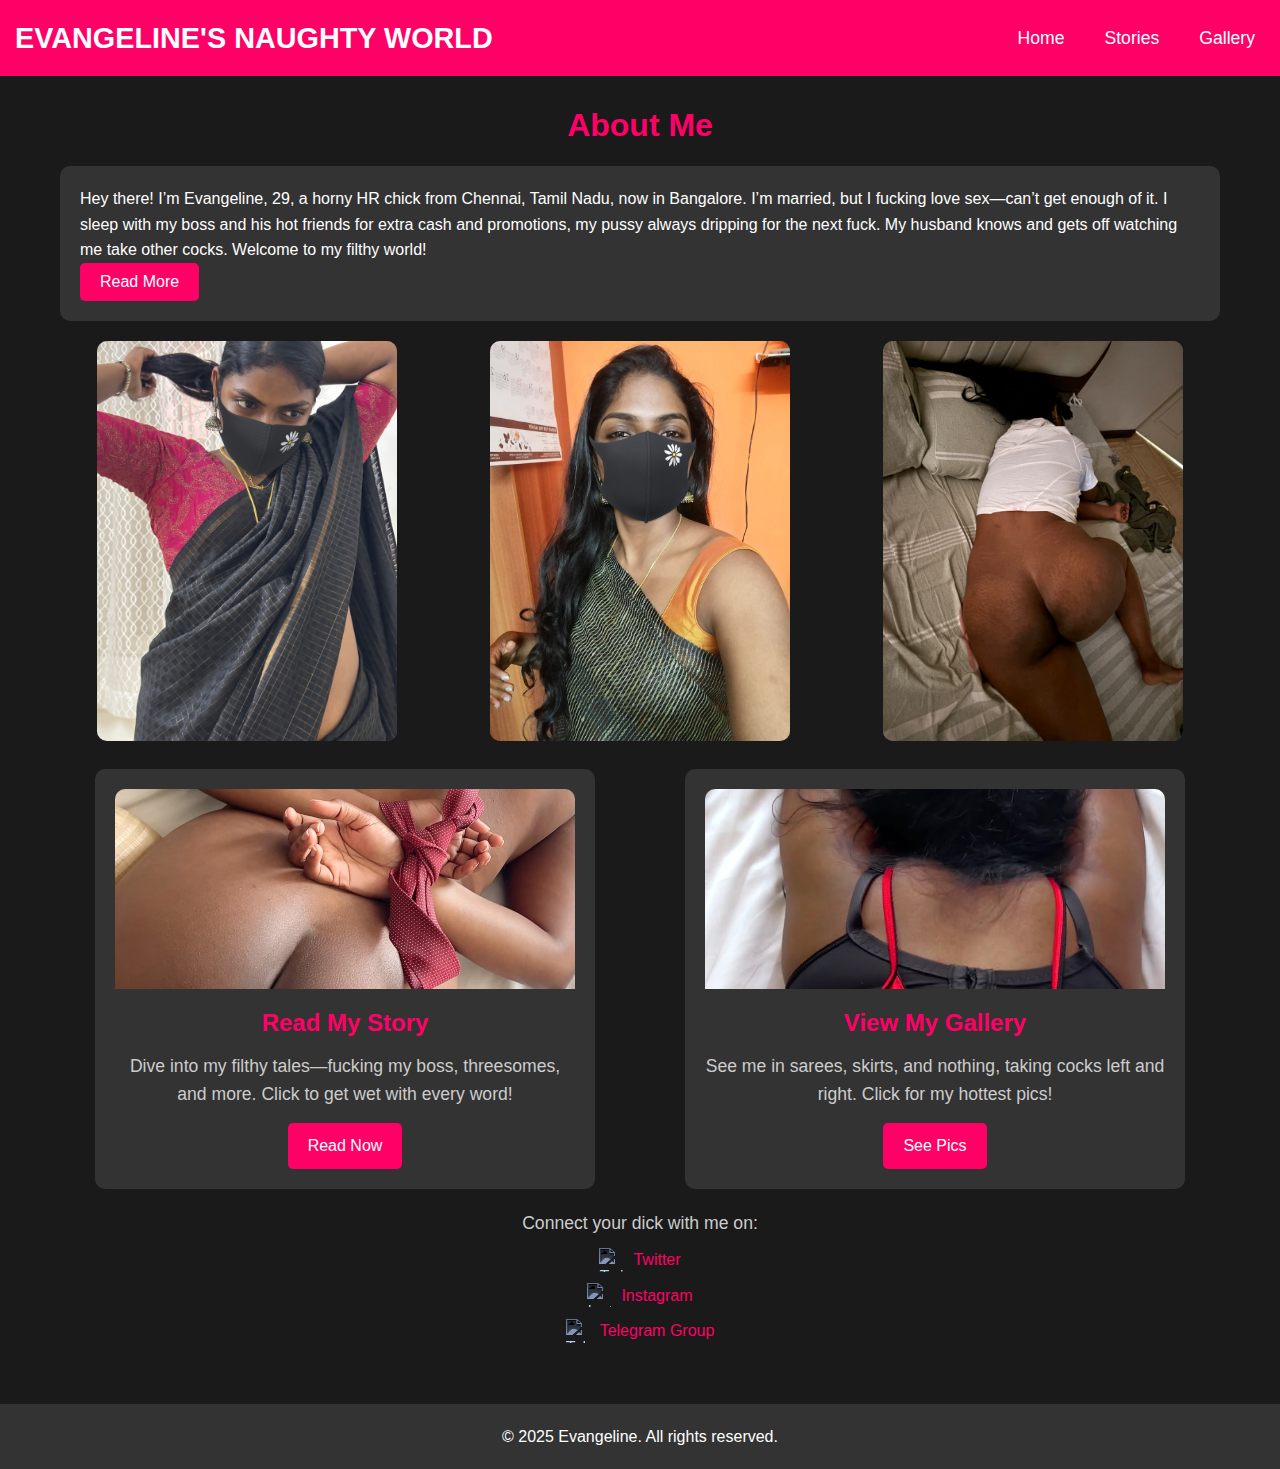
==== index.html @ 872ba33b "removed none" ====
<!DOCTYPE html>
<html lang="en">
<head>
    <meta charset="UTF-8">
    <meta name="viewport" content="width=device-width, initial-scale=1.0">
    <title>Evangeline's Naughty World</title>
    <link rel="stylesheet" href="styles.css">
</head>
<body>
    <script type="text/javascript" src="//www.highperformanceformat.com/5f17919aaa3a1db2a63baf297a896018/invoke.js"></script>
    <!-- <div id="ageWarning" class="age-warning">
        <div class="warning-content">
            <h2>18+ Warning</h2>
            <p>This site contains explicit adult content. You must be 18 or older to proceed. Are you 18 or over?</p>
            <button id="yesBtn">Yes</button>
            <button id="noBtn">No</button>
        </div>
    </div> -->
    <!-- <div id="pageContent" class="page-content" style="display: none;"> -->
        <nav class="top-bar">
            <div class="logo">Evangeline's Naughty World</div>
            <div class="hamburger">☰</div>
            <ul class="menu">
                <li><a href="index.html">Home</a></li>
                <li><a href="stories.html">Stories</a></li>
                <li><a href="gallery.html">Gallery</a></li>
            </ul>
        </nav>
        <section id="intro" class="intro">
            <h2>About Me</h2>
            <div class="intro-content">
                <p>Hey there! I’m Evangeline, 29, a horny HR chick from Chennai, Tamil Nadu, now in Bangalore. I’m married, but I fucking love sex—can’t get enough of it. I sleep with my boss and his hot friends for extra cash and promotions, my pussy always dripping for the next fuck. My husband knows and gets off watching me take other cocks. Welcome to my filthy world!</p>
                <button id="readMoreBtn">Read More</button>
                <p id="moreText" class="hidden">Born and bred in Chennai, I’ve always craved dick—anytime, anywhere. From my boss’s black cock in the office to his buddies railing me, I live for it. My husband loves the show, and I love the moans. Stick around for my nasty stories and pics.</p>
            </div>
            <script type="text/javascript">
                atOptions = {
                    'key' : '5f17919aaa3a1db2a63baf297a896018',
                    'format' : 'iframe',
                    'height' : 60,
                    'width' : 468,
                    'params' : {}
                };
            </script>
            <script type="text/javascript" src="//www.highperformanceformat.com/5f17919aaa3a1db2a63baf297a896018/invoke.js"></script>
            <div class="image-grid">
                <div class="image-placeholder">
                    <img src="./asset/images/eva1.jpg" alt="Evangeline in saree with boss">
                </div>
                <div class="image-placeholder">
                    <img src="./asset/images/eva2.jpg" alt="Evangeline and husband watching">
                </div>
                <div class="image-placeholder">
                    <img src="./asset/images/eva3.jpg" alt="Evangeline with boss’s friends">
                </div>
            </div>
            <div class="card-container">
                <div class="card">
                    <div class="card-image">
                        <img src="./asset/images/threesome.jpg" alt="Teaser for Evangeline’s stories">
                    </div>
                    <h3>Read My Story</h3>
                    <p>Dive into my filthy tales—fucking my boss, threesomes, and more. Click to get wet with every word!</p>
                    <a href="stories.html" class="card-btn">Read Now</a>
                </div>
                <div class="card">
                    <div class="card-image">
                        <img src="./asset/images/gallery.jpg" alt="Teaser for Evangeline’s gallery">
                    </div>
                    <h3>View My Gallery</h3>
                    <p>See me in sarees, skirts, and nothing, taking cocks left and right. Click for my hottest pics!</p>
                    <a href="gallery.html" class="card-btn">See Pics</a>
                </div>
            </div>
            <script type="text/javascript">
                atOptions = {
                    'key' : '5f17919aaa3a1db2a63baf297a896018',
                    'format' : 'iframe',
                    'height' : 60,
                    'width' : 468,
                    'params' : {}
                };
            </script>
            <div class="social-links">
                <p>Connect your dick with me on:</p>
                <ul>
                    <li>
                        <a href="https://x.com/Evangelinekundi" target="_blank">
                            <img src="https://cdn-icons-png.flaticon.com/512/733/733579.png" alt="Twitter" class="social-icon"> Twitter
                        </a>
                    </li>
                    <li>
                        <a href="https://www.instagram.com/evangeline.wife/" target="_blank">
                            <img src="https://cdn-icons-png.flaticon.com/512/2111/2111463.png" alt="Instagram" class="social-icon"> Instagram
                        </a>
                    </li>
                    <li>
                        <a href="https://t.me/evangelinelinks" target="_blank">
                            <img src="https://cdn-icons-png.flaticon.com/512/2111/2111728.png" alt="Telegram" class="social-icon"> Telegram Group
                        </a>
                    </li>
                </ul>
            </div>
        </section>
        <footer>
            <p>© 2025 Evangeline. All rights reserved.</p>
        </footer>
    </div>
    <script src="script.js"></script>
</body>
</html>
---- styles.css ----
* {
    margin: 0;
    padding: 0;
    box-sizing: border-box;
    font-family: Arial, sans-serif;
}

body {
    background-color: #1a1a1a;
    color: #fff;
    line-height: 1.6;
}

.top-bar {
    background-color: #ff0066;
    padding: 15px;
    display: flex;
    justify-content: space-between;
    align-items: center;
    position: fixed;
    top: 0;
    width: 100%;
    z-index: 1000;
}

.logo {
    font-size: 1.8em;
    font-weight: bold;
    text-transform: uppercase;
}

.menu {
    list-style: none;
    display: flex;
    gap: 20px;
}

.menu li a {
    color: #fff;
    text-decoration: none;
    font-size: 1.1em;
    padding: 5px 10px;
    transition: background-color 0.3s;
}

.menu li a:hover {
    background-color: #cc0052;
    border-radius: 5px;
}

.hamburger {
    display: none;
    font-size: 2em;
    cursor: pointer;
}

.intro, .stories, .story {
    max-width: 1200px;
    margin: 80px auto 20px;
    padding: 20px;
}

.intro h2, .stories h2, .story h2 {
    font-size: 2em;
    color: #ff0066;
    margin-bottom: 15px;
    text-align: center;
}

.intro-content, .story-content {
    background-color: #333;
    padding: 20px;
    border-radius: 10px;
    margin-bottom: 20px;
}

.story-list {
    display: flex;
    flex-direction: column;
    gap: 20px;
}

.story-teaser {
    background-color: #333;
    padding: 20px;
    border-radius: 10px;
}

.story-teaser h3 {
    font-size: 1.5em;
    color: #ff0066;
    margin-bottom: 10px;
}

.story-teaser a {
    color: #ff0066;
    text-decoration: none;
}

.story-teaser a:hover {
    text-decoration: underline;
}

.story-teaser p {
    font-size: 1.1em;
    color: #ccc;
    margin-bottom: 15px;
}

button {
    background-color: #ff0066;
    color: #fff;
    border: none;
    padding: 10px 20px;
    font-size: 1em;
    cursor: pointer;
    border-radius: 5px;
    transition: background-color 0.3s;
}

button:hover {
    background-color: #cc0052;
}

.hidden {
    display: none;
}

.image-grid, .story-teaser .image-placeholder {
    display: flex;
    justify-content: space-around;
    flex-wrap: wrap;
    gap: 20px;
}

.image-placeholder {
    text-align: center;
    width: 300px;
    max-width: 100%;
}

.image-placeholder img {
    width: 100%;
    height: auto;
    max-height: 400px;
    border-radius: 10px;
    background-color: #555;
    object-fit: contain;
}

.story-btn {
    display: block;
    background-color: #ff0066;
    color: #fff;
    text-align: center;
    padding: 10px 20px;
    font-size: 1.2em;
    text-decoration: none;
    border-radius: 5px;
    margin: 20px auto;
    width: fit-content;
    transition: background-color 0.3s;
}

.story-btn:hover {
    background-color: #cc0052;
}

.card-container {
    display: flex;
    justify-content: space-around;
    flex-wrap: wrap;
    gap: 20px;
    margin: 20px 0;
}

.card {
    background-color: #333;
    border-radius: 10px;
    padding: 20px;
    width: 45%;
    max-width: 500px;
    text-align: center;
    transition: transform 0.3s;
}

.card:hover {
    transform: scale(1.05);
}

.card-image {
    width: 100%;
    height: 200px;
    overflow: hidden;
    border-radius: 10px 10px 0 0;
}

.card-image img {
    width: 100%;
    height: 100%;
    object-fit: cover;
    background-color: #555;
}

.card h3 {
    font-size: 1.5em;
    color: #ff0066;
    margin: 15px 0 10px;
}

.card p {
    font-size: 1.1em;
    color: #ccc;
    margin: 0 0 15px;
}

.card-btn {
    display: inline-block;
    background-color: #ff0066;
    color: #fff;
    padding: 10px 20px;
    text-decoration: none;
    border-radius: 5px;
    font-size: 1em;
    transition: background-color 0.3s;
}

.card-btn:hover {
    background-color: #cc0052;
}

.social-links {
    text-align: center;
    margin: 20px 0;
}

.social-links p {
    font-size: 1.1em;
    margin-bottom: 10px;
    color: #ccc;
}

.social-links ul {
    list-style: none;
    padding: 0;
}

.social-links li {
    margin: 10px 0;
}

.social-links a {
    color: #ff0066;
    text-decoration: none;
    font-size: 1em;
    display: flex;
    align-items: center;
    justify-content: center;
    gap: 10px;
    transition: color 0.3s;
}

.social-links a:hover {
    color: #cc0052;
}

.social-icon {
    width: 24px;
    height: 24px;
    vertical-align: middle;
    filter: invert(100%) sepia(100%) saturate(100%) hue-rotate(180deg) brightness(100%) contrast(100%);
}

footer {
    text-align: center;
    padding: 20px;
    background-color: #333;
    width: 100%;
}

.age-warning {
    position: fixed;
    top: 0;
    left: 0;
    width: 100%;
    height: 100%;
    background-color: rgba(0, 0, 0, 0.8);
    display: flex;
    justify-content: center;
    align-items: center;
    z-index: 2000;
}

.warning-content {
    background-color: #333;
    padding: 20px;
    border-radius: 10px;
    text-align: center;
    max-width: 400px;
    width: 90%;
}

.warning-content h2 {
    color: #ff0066;
    margin-bottom: 15px;
}

.warning-content p {
    color: #ccc;
    margin-bottom: 20px;
}

.warning-content button {
    margin: 0 10px;
}

/* Responsive Design */
@media (max-width: 768px) {
    .top-bar {
        flex-direction: row;
        padding: 10px;
    }

    .logo {
        font-size: 1.5em;
    }

    .hamburger {
        display: block;
    }

    .menu {
        display: none;
        flex-direction: column;
        position: absolute;
        top: 60px;
        left: 0;
        width: 100%;
        background-color: #ff0066;
        padding: 10px 0;
    }

    .menu.active {
        display: flex;
    }

    .menu li {
        margin: 10px 0;
        text-align: center;
    }

    .intro, .stories, .story {
        margin: 70px 10px 20px;
        padding: 15px;
    }

    .image-placeholder {
        width: 100%;
        max-width: 300px;
    }

    .card-container {
        flex-direction: column;
        align-items: center;
    }

    .card {
        width: 90%;
        max-width: 400px;
    }

    .warning-content {
        padding: 15px;
    }

    .warning-content button {
        display: block;
        margin: 10px auto;
        width: 100px;
    }
}
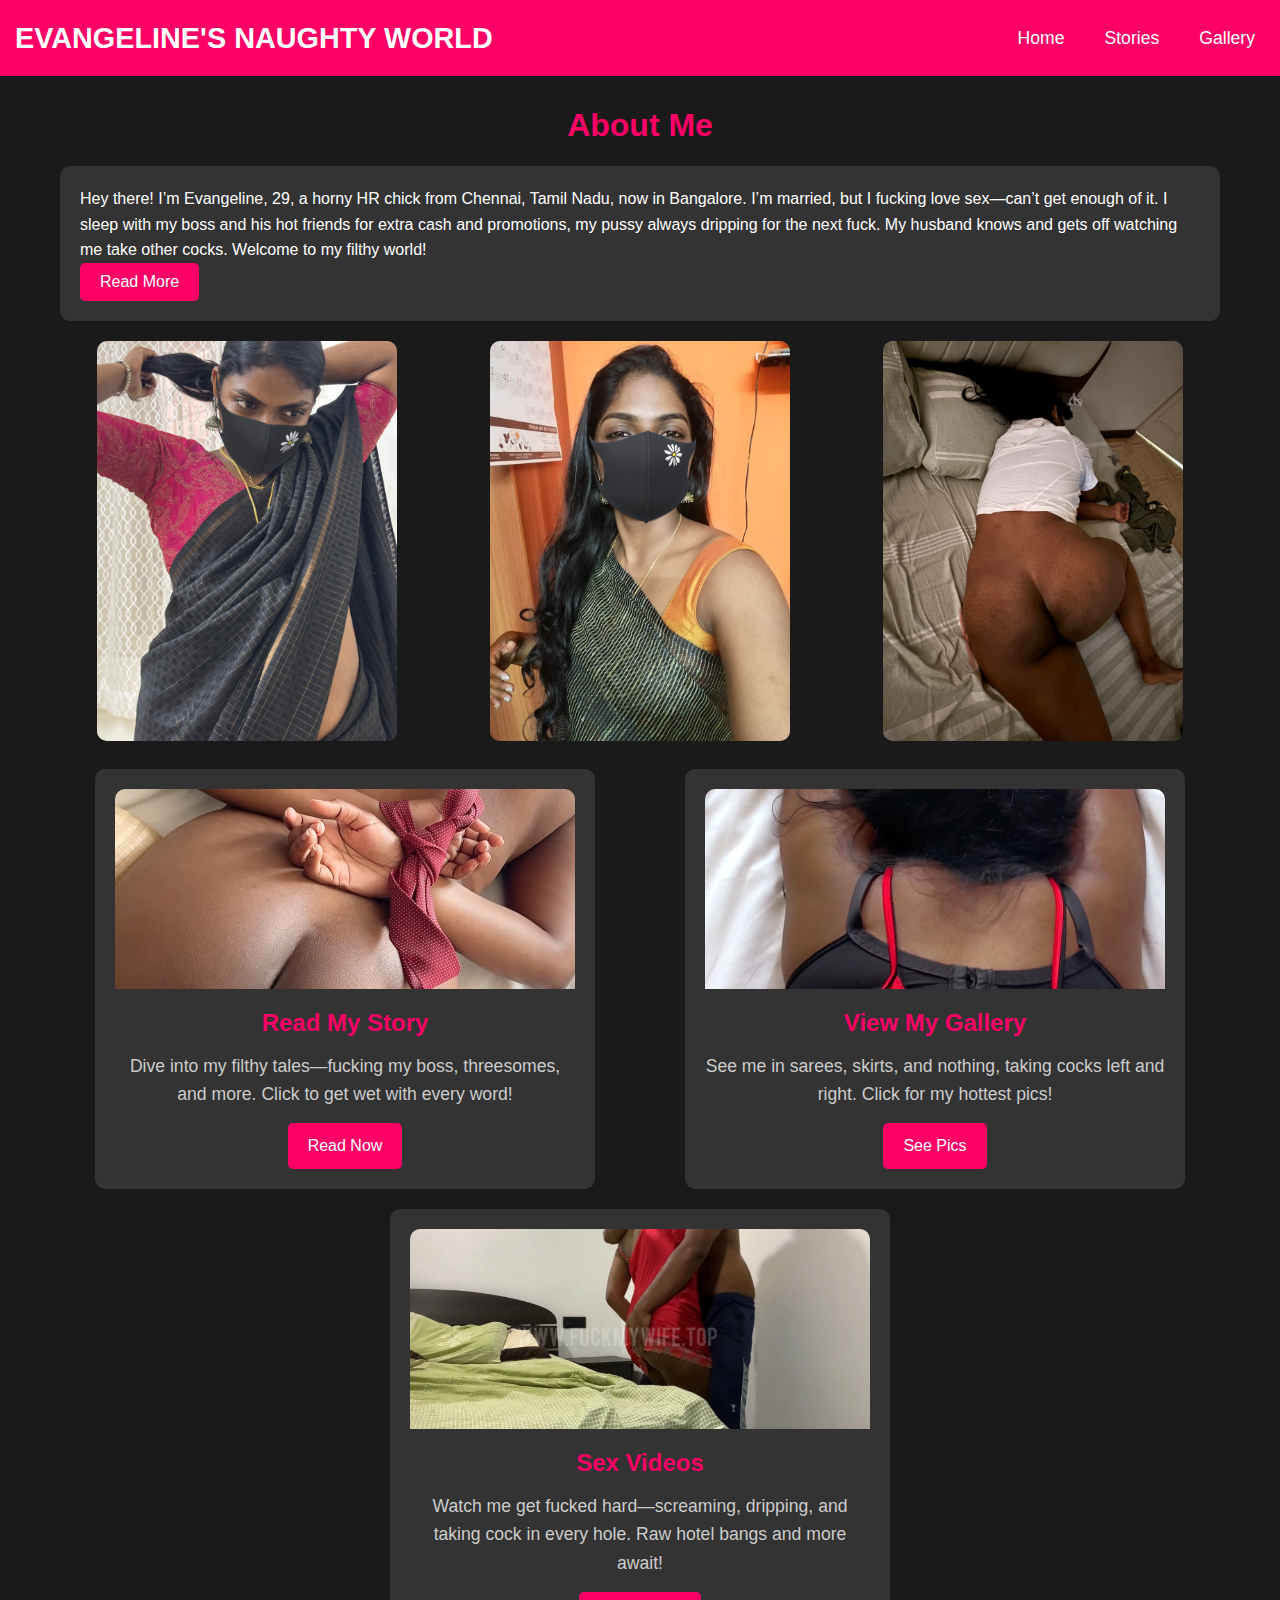
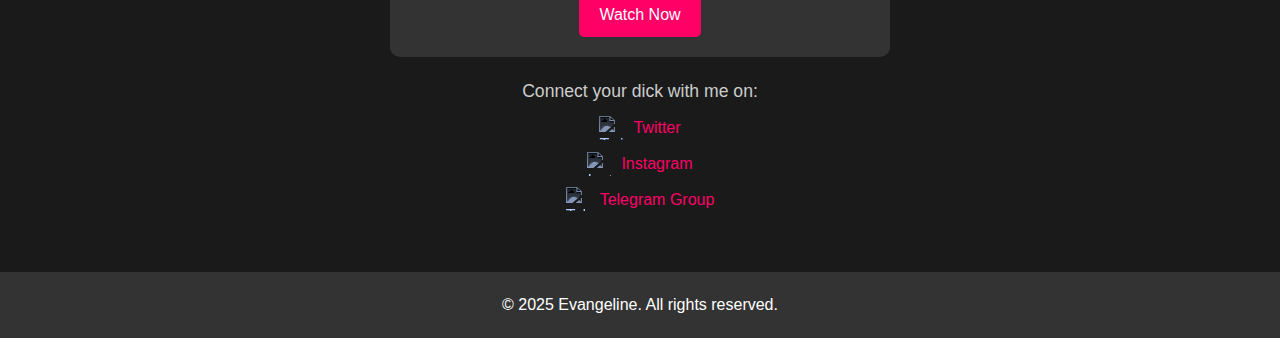
==== commit 92da41ac: "Added videos" ====
--- a/index.html
+++ b/index.html
@@ -8,15 +8,6 @@
 </head>
 <body>
     <script type="text/javascript" src="//www.highperformanceformat.com/5f17919aaa3a1db2a63baf297a896018/invoke.js"></script>
-    <!-- <div id="ageWarning" class="age-warning">
-        <div class="warning-content">
-            <h2>18+ Warning</h2>
-            <p>This site contains explicit adult content. You must be 18 or older to proceed. Are you 18 or over?</p>
-            <button id="yesBtn">Yes</button>
-            <button id="noBtn">No</button>
-        </div>
-    </div> -->
-    <!-- <div id="pageContent" class="page-content" style="display: none;"> -->
         <nav class="top-bar">
             <div class="logo">Evangeline's Naughty World</div>
             <div class="hamburger">☰</div>
@@ -71,6 +62,14 @@
                     <p>See me in sarees, skirts, and nothing, taking cocks left and right. Click for my hottest pics!</p>
                     <a href="gallery.html" class="card-btn">See Pics</a>
                 </div>
+                <div class="card">
+                    <div class="card-image">
+                        <img src="./asset/images/sex-videos.jpg" alt="Teaser for Evangeline’s sex videos">
+                    </div>
+                    <h3>Sex Videos</h3>
+                    <p>Watch me get fucked hard—screaming, dripping, and taking cock in every hole. Raw hotel bangs and more await!</p>
+                    <a href="sex-videos.html" class="card-btn">Watch Now</a>
+                </div>
             </div>
             <script type="text/javascript">
                 atOptions = {
@@ -82,6 +81,8 @@
                 };
             </script>
             <div class="social-links">
+                <script type='text/javascript' src='//pl26222691.profitableratecpm.com/c8/a9/d7/c8a9d7388459446405f208161739cca5.js'></script>
+
                 <p>Connect your dick with me on:</p>
                 <ul>
                     <li>
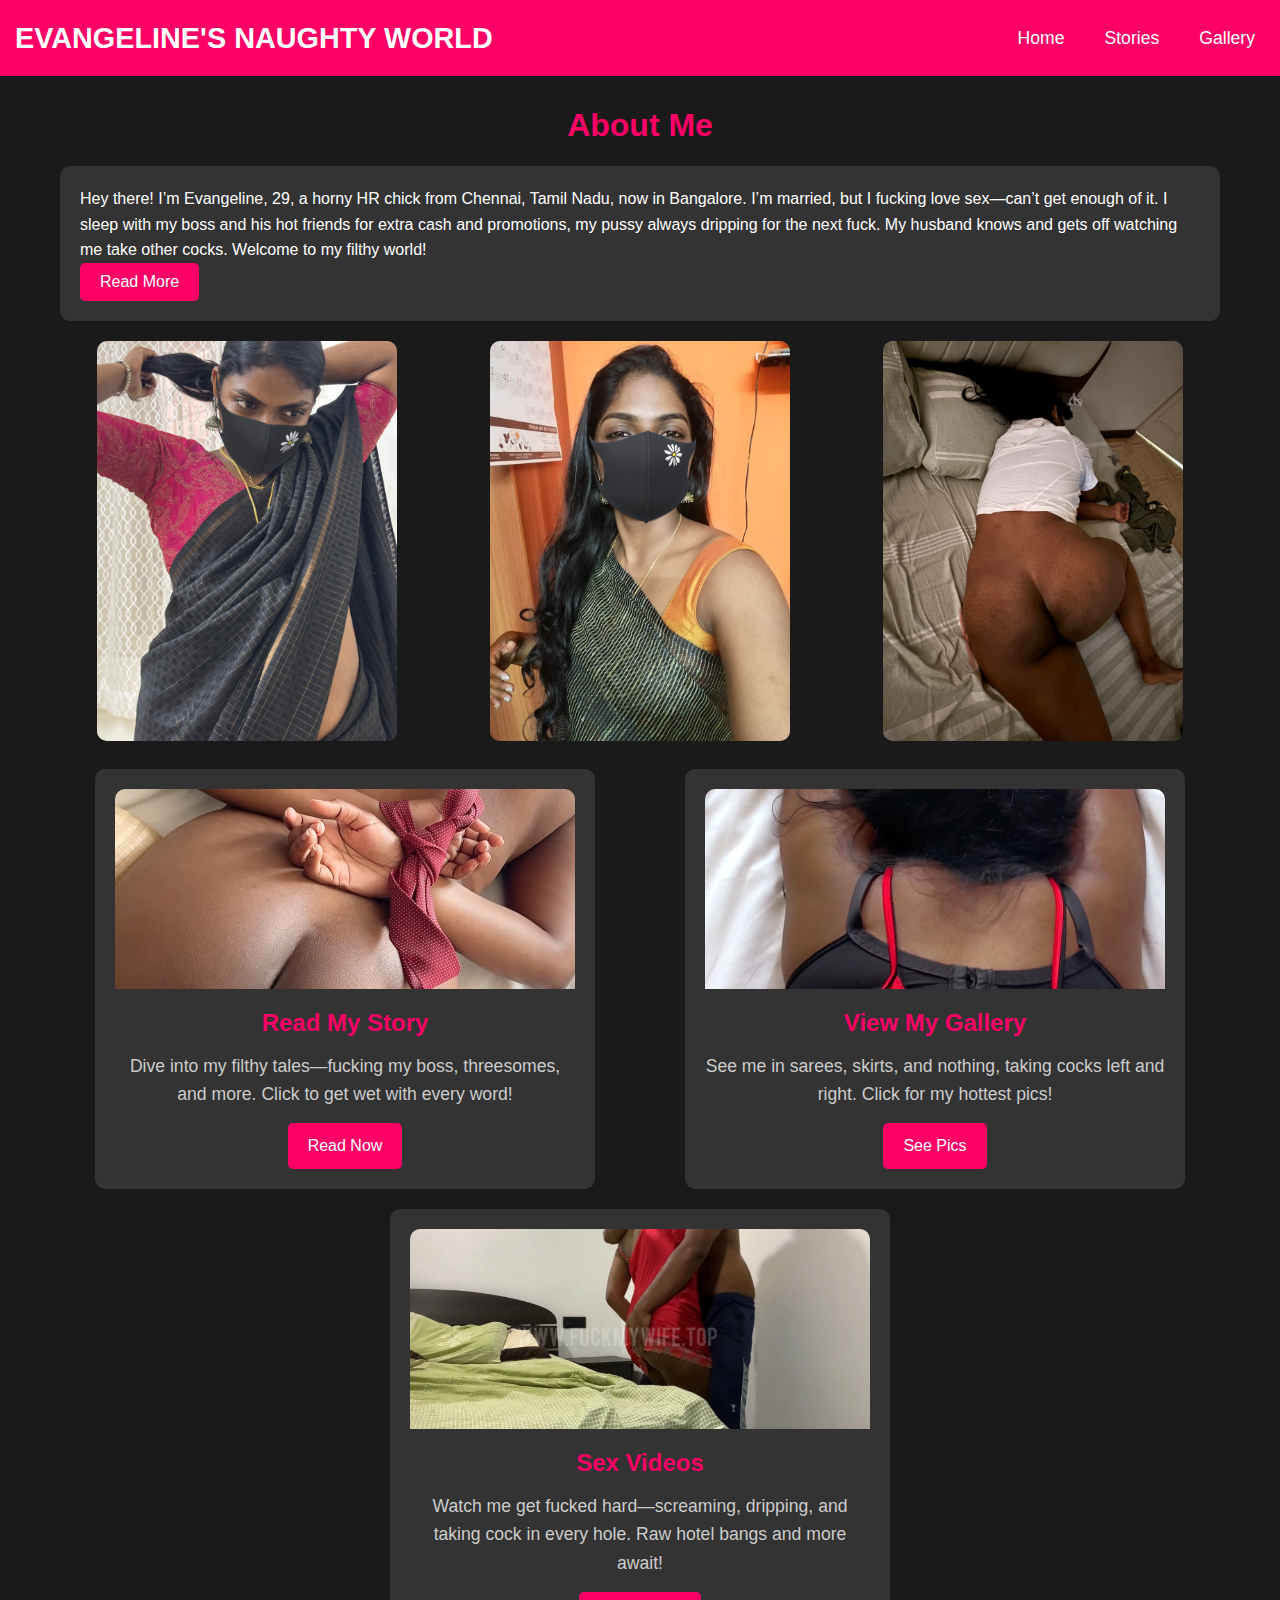
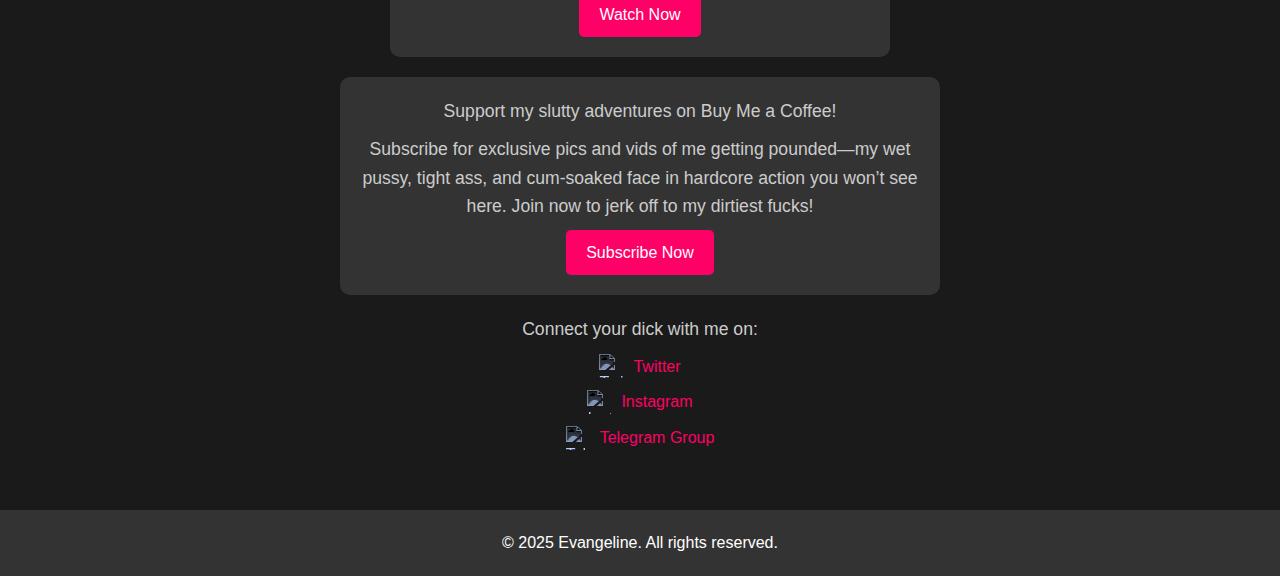
==== commit 8571c00a: "Updated subscription" ====
--- a/index.html
+++ b/index.html
@@ -8,105 +8,108 @@
 </head>
 <body>
     <script type="text/javascript" src="//www.highperformanceformat.com/5f17919aaa3a1db2a63baf297a896018/invoke.js"></script>
-        <nav class="top-bar">
-            <div class="logo">Evangeline's Naughty World</div>
-            <div class="hamburger">☰</div>
-            <ul class="menu">
-                <li><a href="index.html">Home</a></li>
-                <li><a href="stories.html">Stories</a></li>
-                <li><a href="gallery.html">Gallery</a></li>
+    <nav class="top-bar">
+        <div class="logo">Evangeline's Naughty World</div>
+        <div class="hamburger">☰</div>
+        <ul class="menu">
+            <li><a href="index.html">Home</a></li>
+            <li><a href="stories.html">Stories</a></li>
+            <li><a href="gallery.html">Gallery</a></li>
+        </ul>
+    </nav>
+    <section id="intro" class="intro">
+        <h2>About Me</h2>
+        <div class="intro-content">
+            <p>Hey there! I’m Evangeline, 29, a horny HR chick from Chennai, Tamil Nadu, now in Bangalore. I’m married, but I fucking love sex—can’t get enough of it. I sleep with my boss and his hot friends for extra cash and promotions, my pussy always dripping for the next fuck. My husband knows and gets off watching me take other cocks. Welcome to my filthy world!</p>
+            <button id="readMoreBtn">Read More</button>
+            <p id="moreText" class="hidden">Born and bred in Chennai, I’ve always craved dick—anytime, anywhere. From my boss’s black cock in the office to his buddies railing me, I live for it. My husband loves the show, and I love the moans. Stick around for my nasty stories and pics.</p>
+        </div>
+        <script type="text/javascript">
+            atOptions = {
+                'key' : '5f17919aaa3a1db2a63baf297a896018',
+                'format' : 'iframe',
+                'height' : 60,
+                'width' : 468,
+                'params' : {}
+            };
+        </script>
+        <script type="text/javascript" src="//www.highperformanceformat.com/5f17919aaa3a1db2a63baf297a896018/invoke.js"></script>
+        <div class="image-grid">
+            <div class="image-placeholder">
+                <img src="./asset/images/eva1.jpg" alt="Evangeline in saree with boss">
+            </div>
+            <div class="image-placeholder">
+                <img src="./asset/images/eva2.jpg" alt="Evangeline and husband watching">
+            </div>
+            <div class="image-placeholder">
+                <img src="./asset/images/eva3.jpg" alt="Evangeline with boss’s friends">
+            </div>
+        </div>
+        <div class="card-container">
+            <div class="card">
+                <div class="card-image">
+                    <img src="./asset/images/threesome.jpg" alt="Teaser for Evangeline’s stories">
+                </div>
+                <h3>Read My Story</h3>
+                <p>Dive into my filthy tales—fucking my boss, threesomes, and more. Click to get wet with every word!</p>
+                <a href="stories.html" class="card-btn">Read Now</a>
+            </div>
+            <div class="card">
+                <div class="card-image">
+                    <img src="./asset/images/gallery.jpg" alt="Teaser for Evangeline’s gallery">
+                </div>
+                <h3>View My Gallery</h3>
+                <p>See me in sarees, skirts, and nothing, taking cocks left and right. Click for my hottest pics!</p>
+                <a href="gallery.html" class="card-btn">See Pics</a>
+            </div>
+            <div class="card">
+                <div class="card-image">
+                    <img src="./asset/images/sex-videos.jpg" alt="Teaser for Evangeline’s sex videos">
+                </div>
+                <h3>Sex Videos</h3>
+                <p>Watch me get fucked hard—screaming, dripping, and taking cock in every hole. Raw hotel bangs and more await!</p>
+                <a href="sex-videos.html" class="card-btn">Watch Now</a>
+            </div>
+        </div>
+        <script type="text/javascript">
+            atOptions = {
+                'key' : '5f17919aaa3a1db2a63baf297a896018',
+                'format' : 'iframe',
+                'height' : 60,
+                'width' : 468,
+                'params' : {}
+            };
+        </script>
+        <div class="coffee-links">
+            <p>Support my slutty adventures on Buy Me a Coffee!</p>
+            <p>Subscribe for exclusive pics and vids of me getting pounded—my wet pussy, tight ass, and cum-soaked face in hardcore action you won’t see here. Join now to jerk off to my dirtiest fucks!</p>
+            <a href="https://buymeacoffee.com/evangeline69" target="_blank" class="coffee-btn">Subscribe Now</a>
+        </div>
+        <div class="social-links">
+            <script type='text/javascript' src='//pl26222691.profitableratecpm.com/c8/a9/d7/c8a9d7388459446405f208161739cca5.js'></script>
+            <p>Connect your dick with me on:</p>
+            <ul>
+                <li>
+                    <a href="https://x.com/Evangelinekundi" target="_blank">
+                        <img src="https://cdn-icons-png.flaticon.com/512/733/733579.png" alt="Twitter" class="social-icon"> Twitter
+                    </a>
+                </li>
+                <li>
+                    <a href="https://www.instagram.com/evangeline.wife/" target="_blank">
+                        <img src="https://cdn-icons-png.flaticon.com/512/2111/2111463.png" alt="Instagram" class="social-icon"> Instagram
+                    </a>
+                </li>
+                <li>
+                    <a href="https://t.me/evangelinelinks" target="_blank">
+                        <img src="https://cdn-icons-png.flaticon.com/512/2111/2111728.png" alt="Telegram" class="social-icon"> Telegram Group
+                    </a>
+                </li>
             </ul>
-        </nav>
-        <section id="intro" class="intro">
-            <h2>About Me</h2>
-            <div class="intro-content">
-                <p>Hey there! I’m Evangeline, 29, a horny HR chick from Chennai, Tamil Nadu, now in Bangalore. I’m married, but I fucking love sex—can’t get enough of it. I sleep with my boss and his hot friends for extra cash and promotions, my pussy always dripping for the next fuck. My husband knows and gets off watching me take other cocks. Welcome to my filthy world!</p>
-                <button id="readMoreBtn">Read More</button>
-                <p id="moreText" class="hidden">Born and bred in Chennai, I’ve always craved dick—anytime, anywhere. From my boss’s black cock in the office to his buddies railing me, I live for it. My husband loves the show, and I love the moans. Stick around for my nasty stories and pics.</p>
-            </div>
-            <script type="text/javascript">
-                atOptions = {
-                    'key' : '5f17919aaa3a1db2a63baf297a896018',
-                    'format' : 'iframe',
-                    'height' : 60,
-                    'width' : 468,
-                    'params' : {}
-                };
-            </script>
-            <script type="text/javascript" src="//www.highperformanceformat.com/5f17919aaa3a1db2a63baf297a896018/invoke.js"></script>
-            <div class="image-grid">
-                <div class="image-placeholder">
-                    <img src="./asset/images/eva1.jpg" alt="Evangeline in saree with boss">
-                </div>
-                <div class="image-placeholder">
-                    <img src="./asset/images/eva2.jpg" alt="Evangeline and husband watching">
-                </div>
-                <div class="image-placeholder">
-                    <img src="./asset/images/eva3.jpg" alt="Evangeline with boss’s friends">
-                </div>
-            </div>
-            <div class="card-container">
-                <div class="card">
-                    <div class="card-image">
-                        <img src="./asset/images/threesome.jpg" alt="Teaser for Evangeline’s stories">
-                    </div>
-                    <h3>Read My Story</h3>
-                    <p>Dive into my filthy tales—fucking my boss, threesomes, and more. Click to get wet with every word!</p>
-                    <a href="stories.html" class="card-btn">Read Now</a>
-                </div>
-                <div class="card">
-                    <div class="card-image">
-                        <img src="./asset/images/gallery.jpg" alt="Teaser for Evangeline’s gallery">
-                    </div>
-                    <h3>View My Gallery</h3>
-                    <p>See me in sarees, skirts, and nothing, taking cocks left and right. Click for my hottest pics!</p>
-                    <a href="gallery.html" class="card-btn">See Pics</a>
-                </div>
-                <div class="card">
-                    <div class="card-image">
-                        <img src="./asset/images/sex-videos.jpg" alt="Teaser for Evangeline’s sex videos">
-                    </div>
-                    <h3>Sex Videos</h3>
-                    <p>Watch me get fucked hard—screaming, dripping, and taking cock in every hole. Raw hotel bangs and more await!</p>
-                    <a href="sex-videos.html" class="card-btn">Watch Now</a>
-                </div>
-            </div>
-            <script type="text/javascript">
-                atOptions = {
-                    'key' : '5f17919aaa3a1db2a63baf297a896018',
-                    'format' : 'iframe',
-                    'height' : 60,
-                    'width' : 468,
-                    'params' : {}
-                };
-            </script>
-            <div class="social-links">
-                <script type='text/javascript' src='//pl26222691.profitableratecpm.com/c8/a9/d7/c8a9d7388459446405f208161739cca5.js'></script>
-
-                <p>Connect your dick with me on:</p>
-                <ul>
-                    <li>
-                        <a href="https://x.com/Evangelinekundi" target="_blank">
-                            <img src="https://cdn-icons-png.flaticon.com/512/733/733579.png" alt="Twitter" class="social-icon"> Twitter
-                        </a>
-                    </li>
-                    <li>
-                        <a href="https://www.instagram.com/evangeline.wife/" target="_blank">
-                            <img src="https://cdn-icons-png.flaticon.com/512/2111/2111463.png" alt="Instagram" class="social-icon"> Instagram
-                        </a>
-                    </li>
-                    <li>
-                        <a href="https://t.me/evangelinelinks" target="_blank">
-                            <img src="https://cdn-icons-png.flaticon.com/512/2111/2111728.png" alt="Telegram" class="social-icon"> Telegram Group
-                        </a>
-                    </li>
-                </ul>
-            </div>
-        </section>
-        <footer>
-            <p>© 2025 Evangeline. All rights reserved.</p>
-        </footer>
-    </div>
+        </div>
+    </section>
+    <footer>
+        <p>© 2025 Evangeline. All rights reserved.</p>
+    </footer>
     <script src="script.js"></script>
 </body>
 </html>--- a/styles.css
+++ b/styles.css
@@ -378,4 +378,36 @@
         margin: 10px auto;
         width: 100px;
     }
+}
+
+.coffee-links {
+    text-align: center;
+    margin: 20px 0;
+    padding: 20px;
+    background-color: #333;
+    border-radius: 10px;
+    max-width: 600px;
+    margin-left: auto;
+    margin-right: auto;
+}
+
+.coffee-links p {
+    font-size: 1.1em;
+    color: #ccc;
+    margin-bottom: 10px;
+}
+
+.coffee-links .coffee-btn {
+    display: inline-block;
+    background-color: #ff0066;
+    color: #fff;
+    text-decoration: none;
+    padding: 10px 20px;
+    border-radius: 5px;
+    font-size: 1em;
+    transition: background-color 0.3s;
+}
+
+.coffee-links .coffee-btn:hover {
+    background-color: #cc0052;
 }